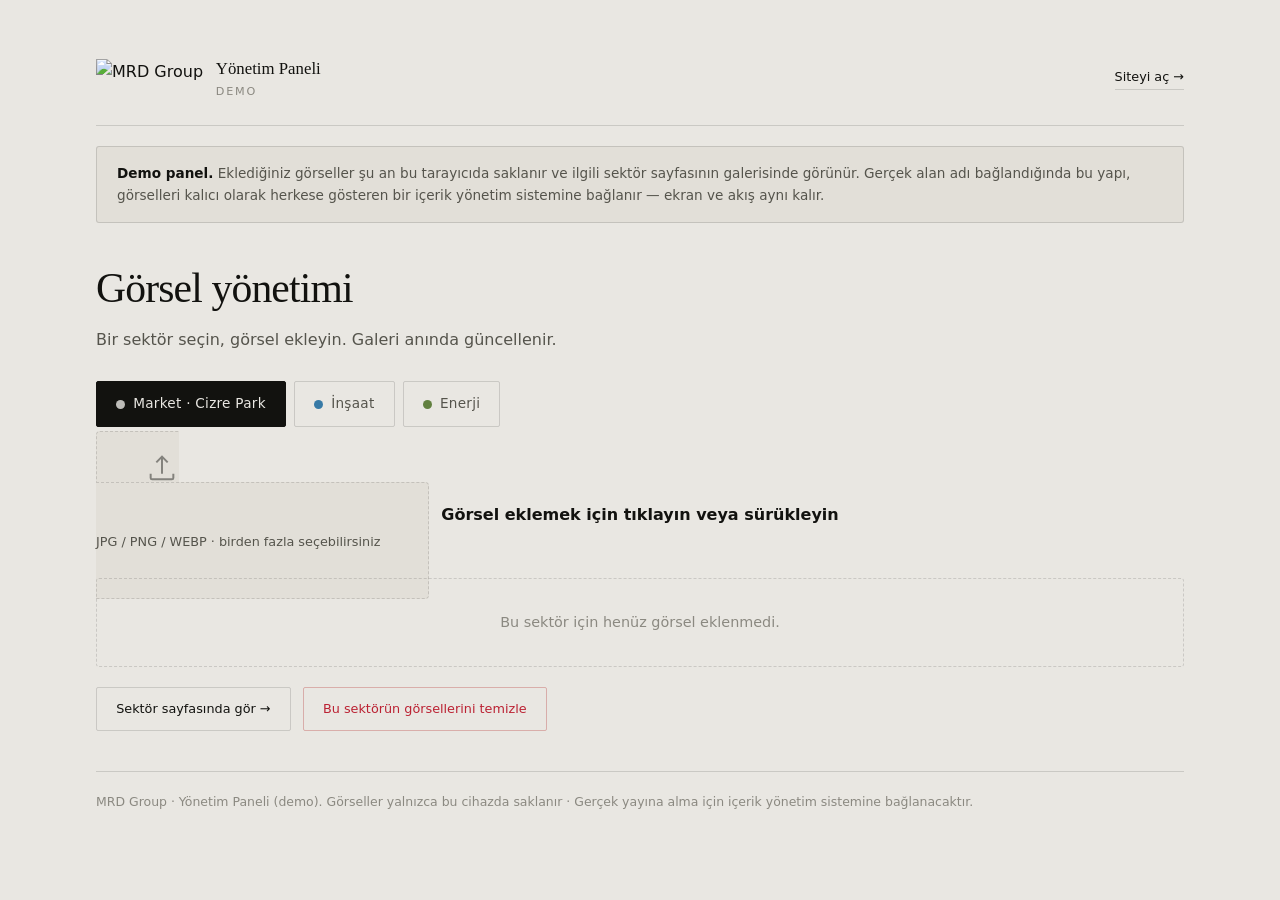
==== panel/index.html @ c78dd6bd "Faz 5: /panel yonetim paneli (demo) ve galeri enjeksiyonu - /panel adresinde bagimsiz yonetim paneli" ====
<!doctype html>
<html lang="tr">
<head>
<meta charset="utf-8">
<meta name="viewport" content="width=device-width, initial-scale=1">
<title>Yönetim Paneli — MRD Group</title>
<meta name="robots" content="noindex">
<meta name="theme-color" content="#12120f">

<!--
  Standalone admin tool. It lives in /panel/ so the address bar reads
  ".../mrd-group/panel". Because it is one level below the site root, it uses
  repository-root asset paths (like 404.html) and inlines its own styles, so it
  never depends on ../css. It is the ONLY other file besides 404.html allowed
  to use repo-root paths.

  DEMO storage: uploaded images are downscaled and kept in this browser's
  localStorage (same origin as the site), so they appear in the galleries on
  this device. For images that persist for every visitor, this panel is wired
  to a Git-based CMS once a custom domain + auth are connected — the read/write
  layer swaps, the UI and the site's gallery injection stay the same.
-->
<style>
  *, *::before, *::after { box-sizing: border-box; margin: 0; padding: 0; }
  :root {
    --paper: #e9e7e2; --paper2: #e2dfd8; --paper3: #d8d4cb;
    --ink: #12120f; --dim: #55544c; --faint: #8b8981; --line: rgba(18,18,15,.14);
    --market: #964d15; --insaat: #0a5f97; --enerji: #3f6717;
    --e: cubic-bezier(.16,1,.3,1);
  }
  body {
    min-height: 100svh; background: var(--paper); color: var(--ink);
    font-family: "Inter", "Segoe UI", system-ui, sans-serif; line-height: 1.6;
    padding: clamp(1.25rem, 5vw, 3.5rem);
  }
  .wrap { width: 100%; max-width: 68rem; margin-inline: auto; }
  .serif { font-family: "Newsreader", Georgia, "Times New Roman", serif; font-weight: 400; letter-spacing: -.02em; }

  header { display: flex; flex-wrap: wrap; align-items: center; justify-content: space-between; gap: 1rem; padding-bottom: 1.5rem; border-bottom: 1px solid var(--line); }
  .brand { display: flex; align-items: center; gap: .8rem; }
  .brand img { height: 2.4rem; width: auto; }
  .brand b { font-family: "Newsreader", Georgia, serif; font-weight: 500; font-size: 1.05rem; }
  .tag { font-size: .7rem; letter-spacing: .16em; text-transform: uppercase; color: var(--faint); }
  header a.view { font-size: .8rem; color: var(--ink); text-decoration: none; border-bottom: 1px solid var(--line); padding-bottom: 2px; }
  header a.view:hover { border-color: var(--ink); }

  .note { margin-top: 1.25rem; padding: 1rem 1.25rem; background: var(--paper2); border: 1px solid var(--line); border-radius: 3px; font-size: .85rem; color: var(--dim); }
  .note b { color: var(--ink); }

  h1.serif { font-size: clamp(1.8rem, 4vw, 2.6rem); margin: 2rem 0 .35rem; }
  .sub { color: var(--dim); margin-bottom: 1.75rem; }

  .tabs { display: flex; flex-wrap: wrap; gap: .5rem; margin-bottom: 1.5rem; }
  .tab {
    font: inherit; cursor: pointer; padding: .7rem 1.2rem; border-radius: 2px;
    border: 1px solid var(--line); background: transparent; color: var(--dim);
    font-size: .85rem; letter-spacing: .02em; transition: all .4s var(--e);
    display: inline-flex; align-items: center; gap: .5rem;
  }
  .tab .dot { width: 9px; height: 9px; border-radius: 50%; background: currentColor; opacity: .8; }
  .tab[data-sector="market"] .dot { color: var(--market); }
  .tab[data-sector="insaat"] .dot { color: var(--insaat); }
  .tab[data-sector="enerji"] .dot { color: var(--enerji); }
  .tab.is-active { background: var(--ink); color: var(--paper); border-color: var(--ink); }
  .tab.is-active .dot { color: var(--paper); }

  .drop {
    border: 1.5px dashed var(--line); border-radius: 4px; padding: clamp(1.5rem, 5vw, 3rem);
    text-align: center; background: var(--paper2); transition: border-color .3s, background-color .3s; cursor: pointer;
  }
  .drop.is-over { border-color: var(--ink); background: var(--paper3); }
  .drop svg { width: 34px; height: 34px; opacity: .45; margin-bottom: .6rem; }
  .drop b { display: block; font-size: 1rem; }
  .drop span { font-size: .8rem; color: var(--dim); }
  input[type=file] { display: none; }

  .grid { display: grid; grid-template-columns: repeat(auto-fill, minmax(min(100%, 12rem), 1fr)); gap: 1rem; margin-top: 1.5rem; }
  .cell { position: relative; aspect-ratio: 4/3; border-radius: 3px; overflow: hidden; border: 1px solid var(--line); background: var(--paper3); }
  .cell img { width: 100%; height: 100%; object-fit: cover; display: block; }
  .cell button.rm {
    position: absolute; top: .5rem; right: .5rem; width: 2rem; height: 2rem; border-radius: 50%;
    border: 0; cursor: pointer; background: rgba(18,18,15,.82); color: #fff; display: grid; place-content: center;
    transition: background-color .3s;
  }
  .cell button.rm:hover { background: #c0392b; }
  .empty { grid-column: 1/-1; padding: 2rem; text-align: center; color: var(--faint); font-size: .9rem; border: 1px dashed var(--line); border-radius: 3px; }

  footer { margin-top: 2.5rem; padding-top: 1.25rem; border-top: 1px solid var(--line); font-size: .78rem; color: var(--faint); }
  .row { display: flex; flex-wrap: wrap; align-items: center; gap: .75rem; margin-top: 1.25rem; }
  .btn { font: inherit; cursor: pointer; font-size: .8rem; padding: .7rem 1.2rem; border-radius: 2px; border: 1px solid var(--line); background: transparent; color: var(--ink); text-decoration: none; }
  .btn:hover { background: var(--ink); color: var(--paper); border-color: var(--ink); }
  .btn.danger { color: #b23; border-color: rgba(180,40,40,.3); }
  .btn.danger:hover { background: #b23; color: #fff; border-color: #b23; }
</style>
</head>
<body>
<div class="wrap">
  <header>
    <div class="brand">
      <img src="/mrd-group/img/mrd-group.png" alt="MRD Group">
      <div>
        <b>Yönetim Paneli</b>
        <div class="tag">Demo</div>
      </div>
    </div>
    <a class="view" href="/mrd-group/" target="_blank" rel="noopener">Siteyi aç →</a>
  </header>

  <div class="note">
    <b>Demo panel.</b> Eklediğiniz görseller şu an bu tarayıcıda saklanır ve ilgili
    sektör sayfasının galerisinde görünür. Gerçek alan adı bağlandığında bu yapı,
    görselleri kalıcı olarak herkese gösteren bir içerik yönetim sistemine bağlanır —
    ekran ve akış aynı kalır.
  </div>

  <h1 class="serif">Görsel yönetimi</h1>
  <p class="sub">Bir sektör seçin, görsel ekleyin. Galeri anında güncellenir.</p>

  <div class="tabs" id="tabs">
    <button class="tab is-active" data-sector="market"><span class="dot"></span>Market · Cizre Park</button>
    <button class="tab" data-sector="insaat"><span class="dot"></span>İnşaat</button>
    <button class="tab" data-sector="enerji"><span class="dot"></span>Enerji</button>
  </div>

  <label class="drop" id="drop" for="file">
    <svg viewBox="0 0 24 24" fill="none" stroke="currentColor" stroke-width="1.4" aria-hidden="true"><path d="M12 16V4M8 8l4-4 4 4"/><path d="M4 16v3a1 1 0 0 0 1 1h14a1 1 0 0 0 1-1v-3"/></svg>
    <b>Görsel eklemek için tıklayın veya sürükleyin</b>
    <span>JPG / PNG / WEBP · birden fazla seçebilirsiniz</span>
    <input type="file" id="file" accept="image/*" multiple>
  </label>

  <div class="grid" id="grid"></div>

  <div class="row">
    <a class="btn" id="viewSector" href="/mrd-group/market.html" target="_blank" rel="noopener">Sektör sayfasında gör →</a>
    <button class="btn danger" id="clear" type="button">Bu sektörün görsellerini temizle</button>
  </div>

  <footer>
    MRD Group · Yönetim Paneli (demo). Görseller yalnızca bu cihazda saklanır ·
    Gerçek yayına alma için içerik yönetim sistemine bağlanacaktır.
  </footer>
</div>

<script>
(function () {
  var sectors = { market: "market.html", insaat: "insaat.html", enerji: "enerji.html" };
  var current = "market";
  var keyOf = function (s) { return "mrd.gallery." + s; };

  var grid = document.getElementById("grid");
  var fileInput = document.getElementById("file");
  var drop = document.getElementById("drop");
  var viewSector = document.getElementById("viewSector");

  function load(s) {
    try { var a = JSON.parse(localStorage.getItem(keyOf(s)) || "[]"); return Array.isArray(a) ? a : []; }
    catch (e) { return []; }
  }
  function save(s, arr) {
    try { localStorage.setItem(keyOf(s), JSON.stringify(arr)); return true; }
    catch (e) { alert("Depolama alanı doldu. Daha az veya daha küçük görsel deneyin."); return false; }
  }

  function render() {
    var items = load(current);
    grid.innerHTML = "";
    if (!items.length) {
      var em = document.createElement("div");
      em.className = "empty";
      em.textContent = "Bu sektör için henüz görsel eklenmedi.";
      grid.appendChild(em);
      return;
    }
    items.forEach(function (data, i) {
      var cell = document.createElement("div");
      cell.className = "cell";
      var img = document.createElement("img");
      img.src = data; img.alt = "Görsel " + (i + 1);
      var rm = document.createElement("button");
      rm.className = "rm"; rm.type = "button"; rm.title = "Kaldır";
      rm.innerHTML = '<svg viewBox="0 0 24 24" width="16" height="16" fill="none" stroke="currentColor" stroke-width="1.6"><path d="M6 6l12 12M18 6L6 18"/></svg>';
      rm.addEventListener("click", function () {
        var arr = load(current); arr.splice(i, 1); save(current, arr); render();
      });
      cell.appendChild(img); cell.appendChild(rm); grid.appendChild(cell);
    });
  }

  /* Downscale before storing so localStorage does not overflow. */
  function addFiles(files) {
    var list = Array.prototype.slice.call(files).filter(function (f) { return /^image\//.test(f.type); });
    if (!list.length) return;
    var pending = list.length;
    list.forEach(function (file) {
      var reader = new FileReader();
      reader.onload = function (ev) {
        var img = new Image();
        img.onload = function () {
          var max = 1400;
          var scale = Math.min(1, max / img.width);
          var w = Math.round(img.width * scale), h = Math.round(img.height * scale);
          var c = document.createElement("canvas"); c.width = w; c.height = h;
          c.getContext("2d").drawImage(img, 0, 0, w, h);
          var data = c.toDataURL("image/jpeg", 0.82);
          var arr = load(current); arr.push(data); save(current, arr);
          if (--pending === 0) render();
        };
        img.onerror = function () { if (--pending === 0) render(); };
        img.src = ev.target.result;
      };
      reader.readAsDataURL(file);
    });
  }

  fileInput.addEventListener("change", function () { addFiles(this.files); this.value = ""; });
  ["dragenter", "dragover"].forEach(function (t) {
    drop.addEventListener(t, function (e) { e.preventDefault(); drop.classList.add("is-over"); });
  });
  ["dragleave", "drop"].forEach(function (t) {
    drop.addEventListener(t, function (e) { e.preventDefault(); drop.classList.remove("is-over"); });
  });
  drop.addEventListener("drop", function (e) { if (e.dataTransfer) addFiles(e.dataTransfer.files); });

  document.getElementById("tabs").addEventListener("click", function (e) {
    var t = e.target.closest(".tab"); if (!t) return;
    current = t.getAttribute("data-sector");
    [].forEach.call(this.querySelectorAll(".tab"), function (x) { x.classList.toggle("is-active", x === t); });
    viewSector.href = "/mrd-group/" + sectors[current];
    render();
  });

  document.getElementById("clear").addEventListener("click", function () {
    if (confirm("Bu sektörün tüm görselleri kaldırılsın mı?")) { save(current, []); render(); }
  });

  render();
})();
</script>
</body>
</html>
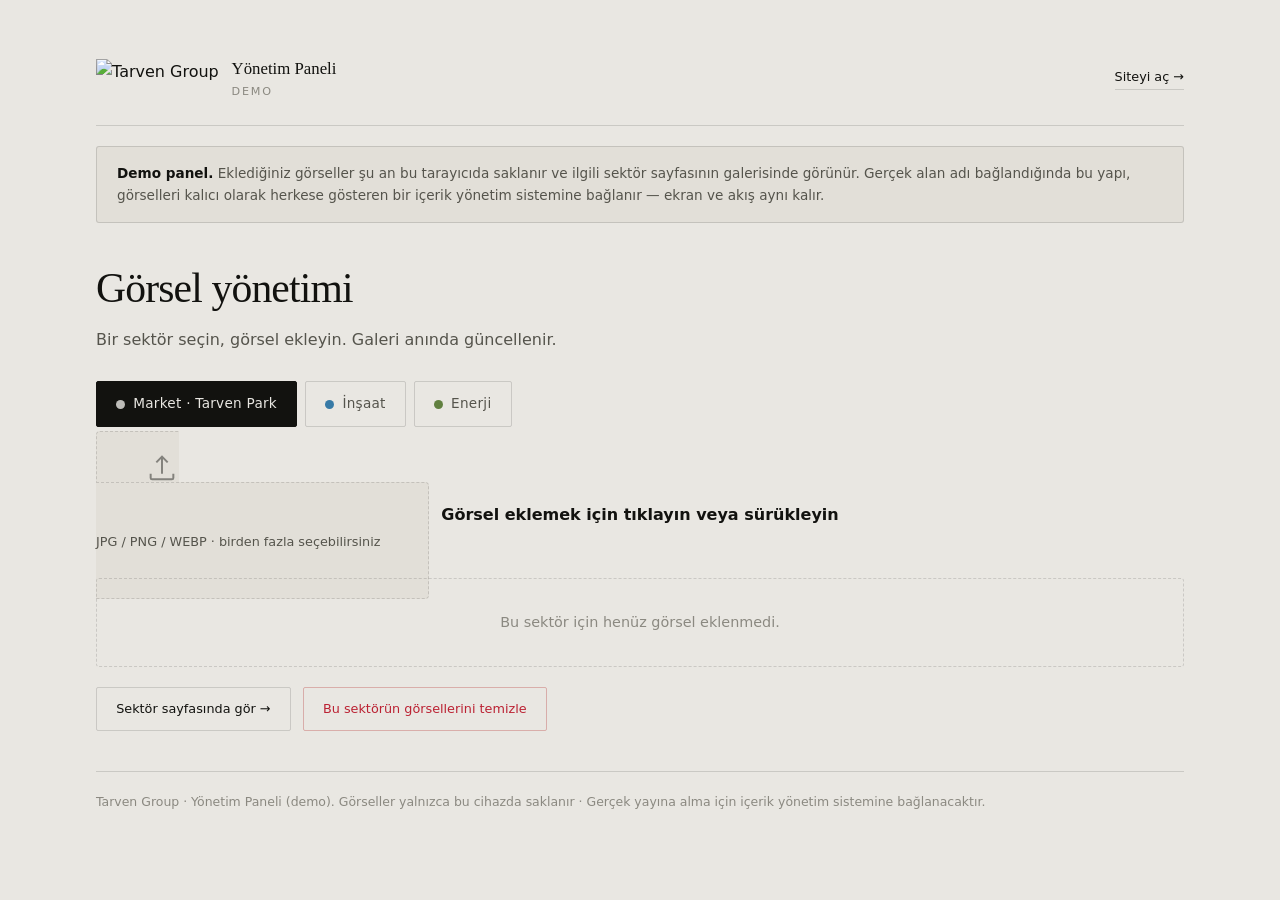
==== commit 10c54df5: "Turn the demo into a fictional brand The site carried a real company's identity: its trade name, its" ====
--- a/panel/index.html
+++ b/panel/index.html
@@ -3,13 +3,13 @@
 <head>
 <meta charset="utf-8">
 <meta name="viewport" content="width=device-width, initial-scale=1">
-<title>Yönetim Paneli — MRD Group</title>
+<title>Yönetim Paneli — Tarven Group</title>
 <meta name="robots" content="noindex">
 <meta name="theme-color" content="#12120f">
 
 <!--
   Standalone admin tool. It lives in /panel/ so the address bar reads
-  ".../mrd-group/panel". Because it is one level below the site root, it uses
+  ".../tarven-group/panel". Because it is one level below the site root, it uses
   repository-root asset paths (like 404.html) and inlines its own styles, so it
   never depends on ../css. It is the ONLY other file besides 404.html allowed
   to use repo-root paths.
@@ -97,13 +97,13 @@
 <div class="wrap">
   <header>
     <div class="brand">
-      <img src="/mrd-group/img/mrd-group.png" alt="MRD Group">
+      <img decoding="async" src="/tarven-group/img/tarven-group.png" alt="Tarven Group">
       <div>
         <b>Yönetim Paneli</b>
         <div class="tag">Demo</div>
       </div>
     </div>
-    <a class="view" href="/mrd-group/" target="_blank" rel="noopener">Siteyi aç →</a>
+    <a class="view" href="/tarven-group/" target="_blank" rel="noopener">Siteyi aç →</a>
   </header>
 
   <div class="note">
@@ -117,7 +117,7 @@
   <p class="sub">Bir sektör seçin, görsel ekleyin. Galeri anında güncellenir.</p>
 
   <div class="tabs" id="tabs">
-    <button class="tab is-active" data-sector="market"><span class="dot"></span>Market · Cizre Park</button>
+    <button class="tab is-active" data-sector="market"><span class="dot"></span>Market · Tarven Park</button>
     <button class="tab" data-sector="insaat"><span class="dot"></span>İnşaat</button>
     <button class="tab" data-sector="enerji"><span class="dot"></span>Enerji</button>
   </div>
@@ -132,12 +132,12 @@
   <div class="grid" id="grid"></div>
 
   <div class="row">
-    <a class="btn" id="viewSector" href="/mrd-group/market.html" target="_blank" rel="noopener">Sektör sayfasında gör →</a>
+    <a class="btn" id="viewSector" href="/tarven-group/market.html" target="_blank" rel="noopener">Sektör sayfasında gör →</a>
     <button class="btn danger" id="clear" type="button">Bu sektörün görsellerini temizle</button>
   </div>
 
   <footer>
-    MRD Group · Yönetim Paneli (demo). Görseller yalnızca bu cihazda saklanır ·
+    Tarven Group · Yönetim Paneli (demo). Görseller yalnızca bu cihazda saklanır ·
     Gerçek yayına alma için içerik yönetim sistemine bağlanacaktır.
   </footer>
 </div>
@@ -226,7 +226,7 @@
     var t = e.target.closest(".tab"); if (!t) return;
     current = t.getAttribute("data-sector");
     [].forEach.call(this.querySelectorAll(".tab"), function (x) { x.classList.toggle("is-active", x === t); });
-    viewSector.href = "/mrd-group/" + sectors[current];
+    viewSector.href = "/tarven-group/" + sectors[current];
     render();
   });
 
